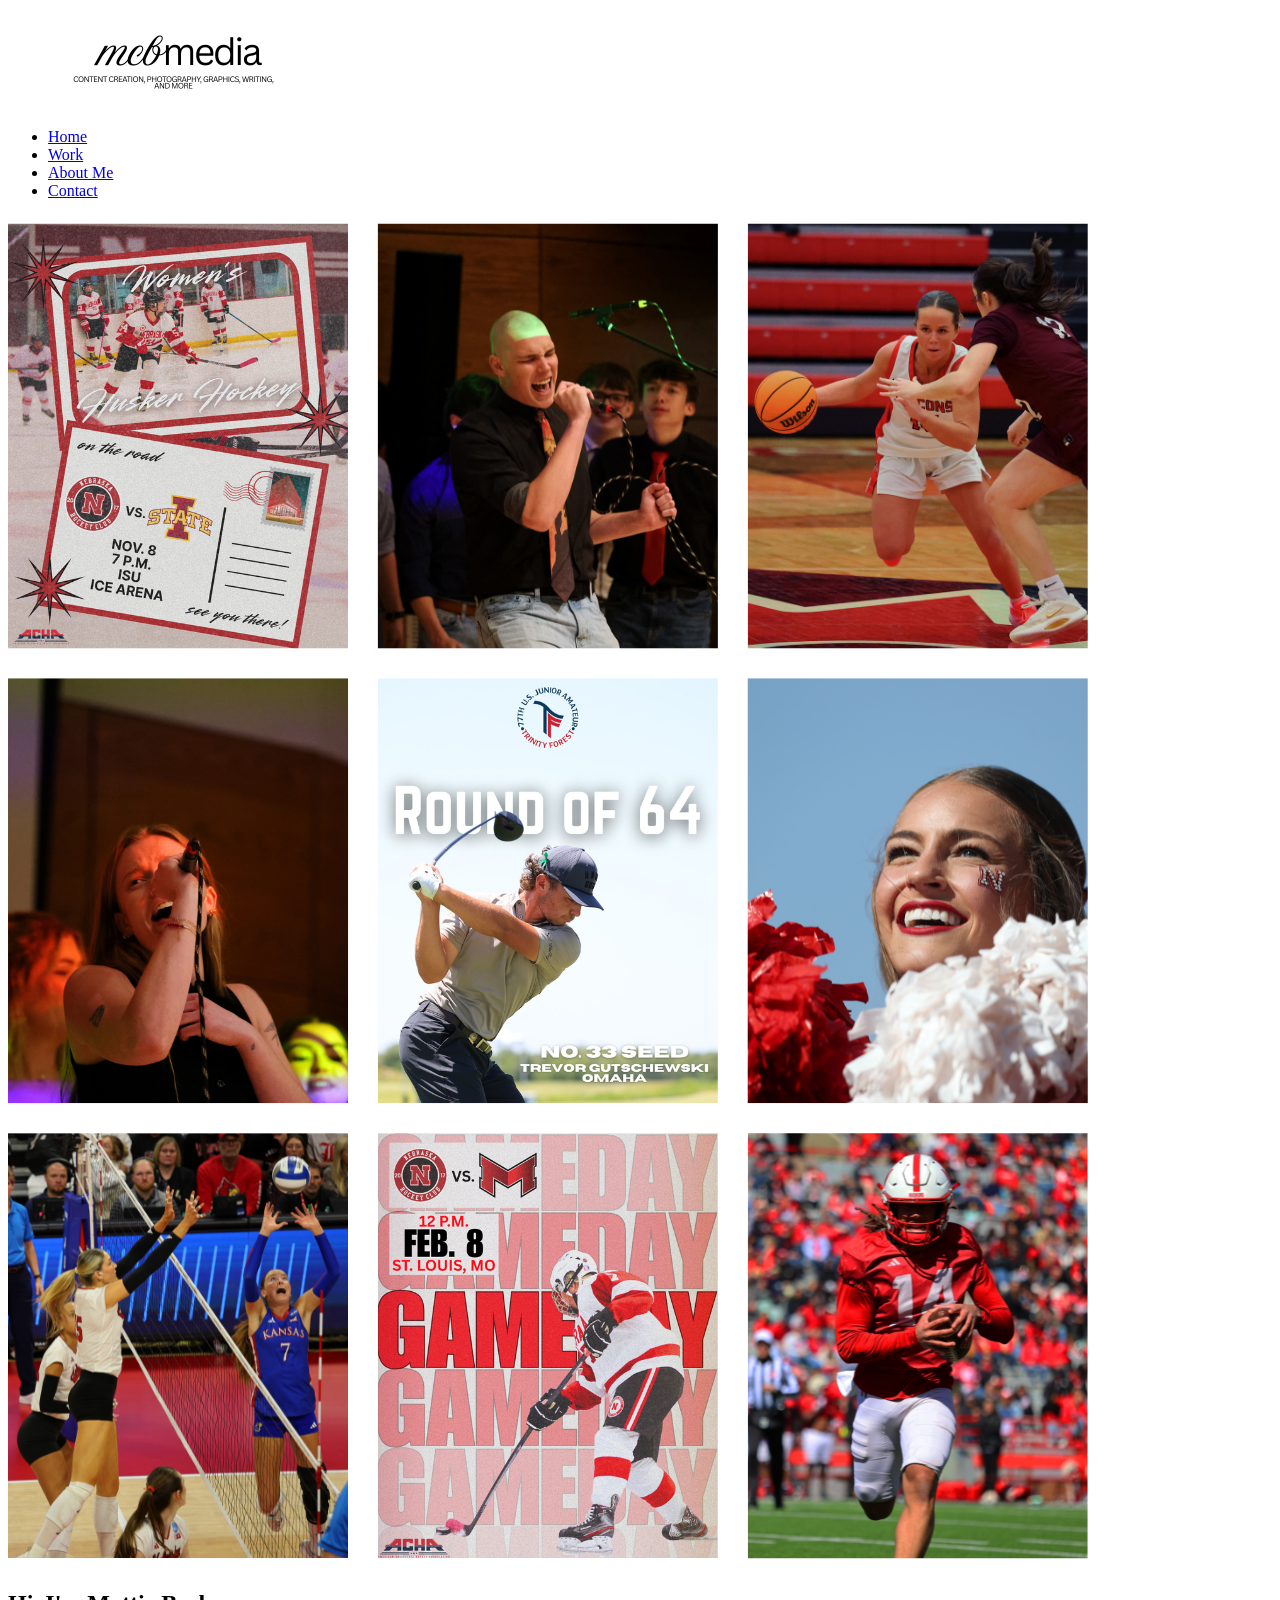
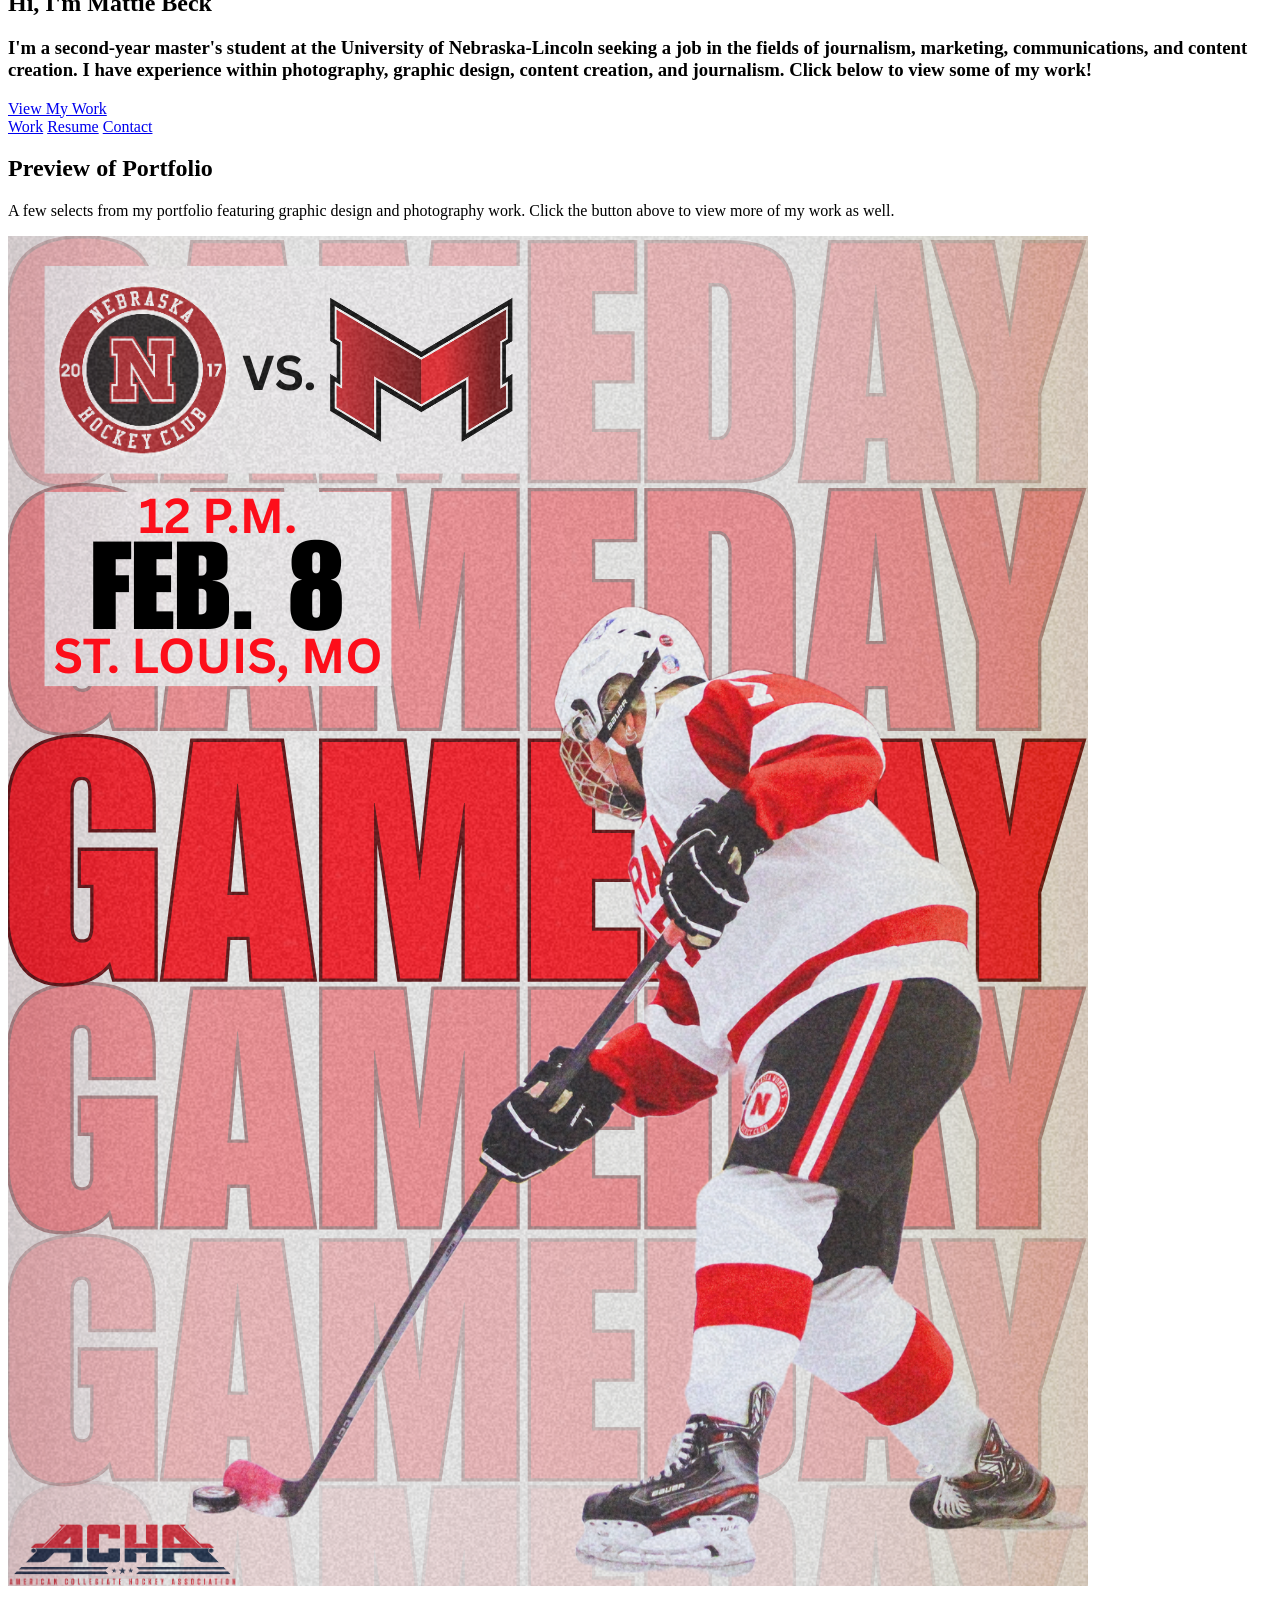
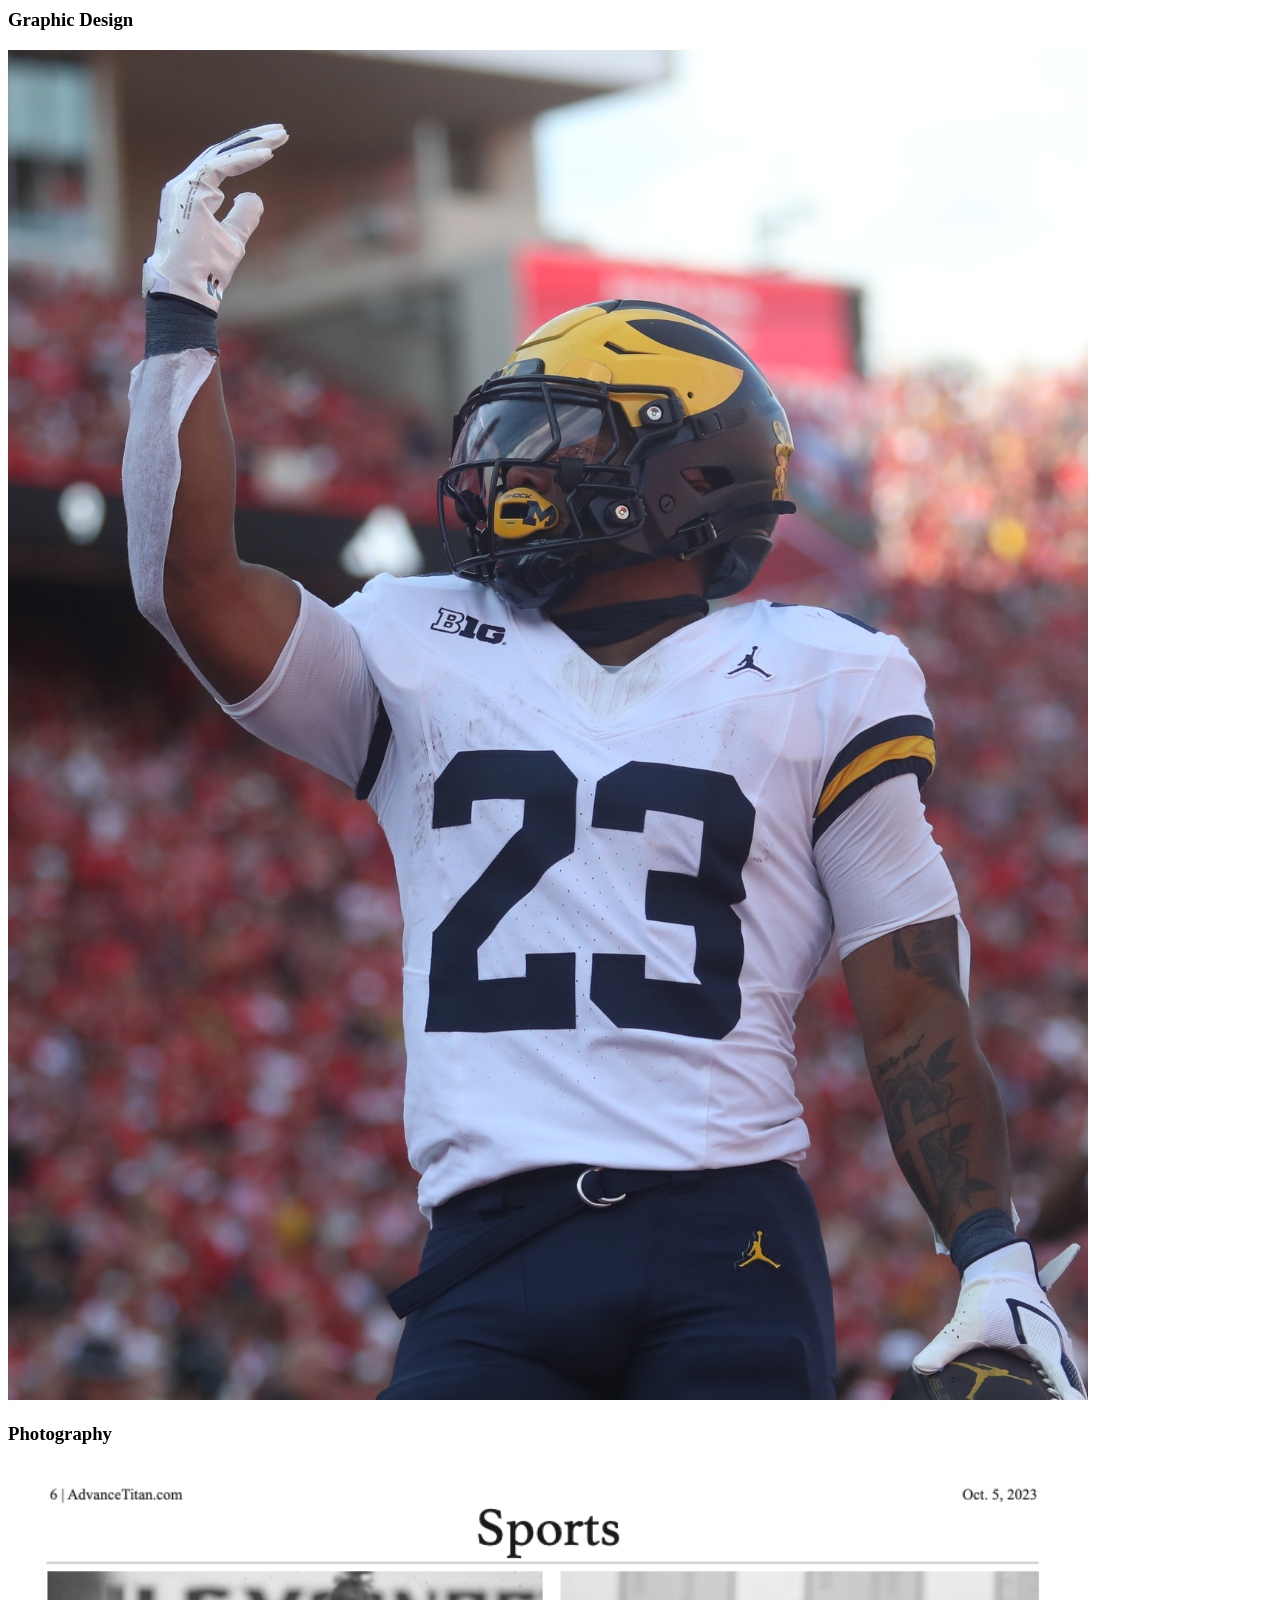
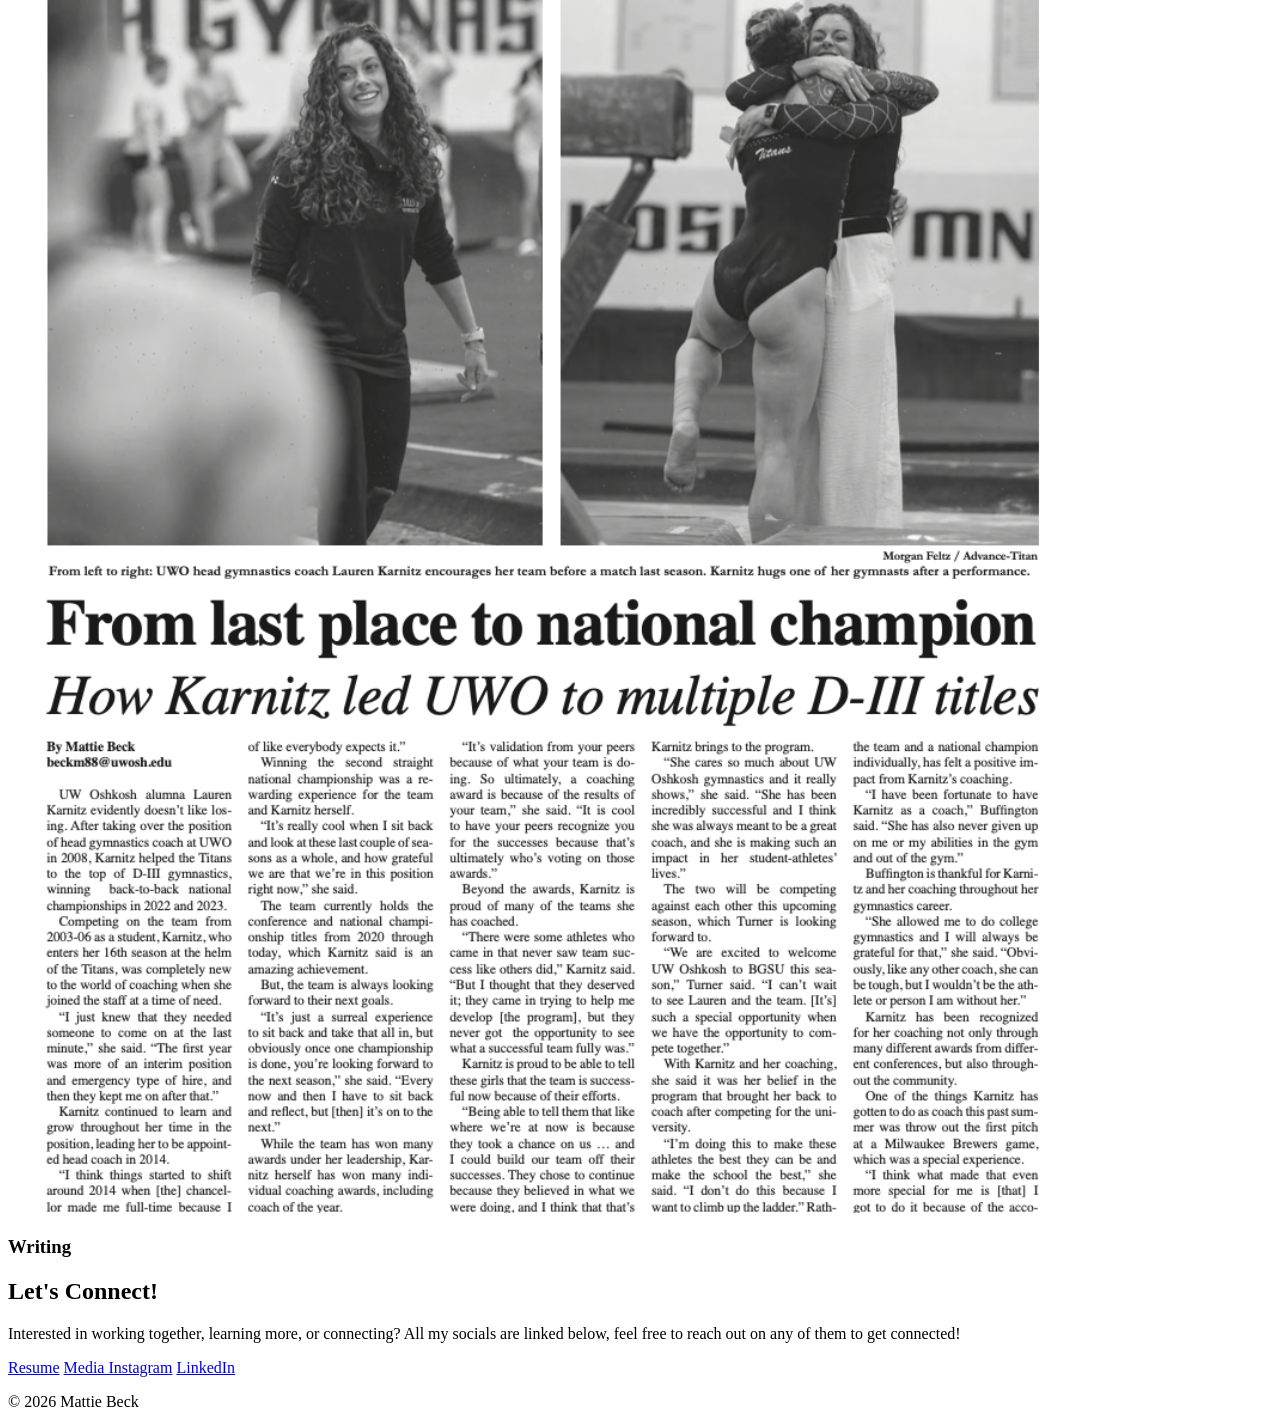
==== index.html @ a944d040 "Portfolio" ====
<!doctype html>
<html lang="en">
<head>
    <meta charset="UTF-8">
    <title>Mattie Beck</title>
    <link rel="stylesheet" href="css/style.css">
</head>
<body>
<div class="container">

<header>
<img src="Images/projectlogo.png" alt="Project Logo">
</header>

<nav>
    <ul>
<li><a href=index.html>Home</a></li>
<li><a href="work.html">Work</a></li>
<li><a href="aboutmecontact.html">About Me</a></li>
<li><a href="contact.html">Contact</a></li>
    </ul>
</nav>

<section class="col-span-8">
<img src="Images/Portfolio Collage.png" alt="portfolio collage">
</section>

<aside class="col-span-4">
    <h1> Hi, I'm Mattie Beck</h1>
    <h3>I'm a second-year master's student at the University of Nebraska-Lincoln seeking a job in the fields of journalism, marketing, communications, and content creation. I have experience within photography, graphic design, content creation, and journalism. Click below to view some of my work! </h3>
    <a href="work.html" class="button">View My Work</a>
</aside>

<section class="button-section">
    <a href="work.html" class="button">Work</a>
    <a href="Resume" class="button">Resume</a>
    <a href="contact.html" class="button">Contact</a>

</section>

<section>
    <div class="preview-title">
    <h1>Preview of Portfolio</h1> 
    <p>A few selects from my portfolio featuring graphic design and photography work. Click the button above to view more of my work as well.</p>
    </div>
</section>

<section class="work-section">
    <div class="card">
    <img src="Images/graphicexample.png" alt="Graphic Design">
    <h3 class="card-title">Graphic Design</h3>
</div>

<div class="card">
    <img src="Images/photoexample.png" alt="Photography">
    <h3 class="card-title">Photography</h3>
</div>

<div class="card">
    <img src="Images/writingexample.png" alt="Writing">
    <h3 class="card-title">Writing</h3>
</div>
</section>

<section>
    <div class="contact-title">
    <h1>Let's Connect!</h1>
    <p>Interested in working together, learning more, or connecting? All my socials are linked below, feel free to reach out on any of them to get connected!</p>
    </div>
</section>

<section class="contact-section">
    <div class="contact-buttons">
    <a href="https://05174cc2-dca2-4498-a7d7-70171cd99b18.filesusr.com/ugd/ea7811_e6e7d0c2e62b44a0a9781599fcd1bac2.pdf" target="_blank" class="button">Resume</a>
    <a href="https://www.instagram.com/mattiecbmedia/" target="_blank" class="button">Media Instagram</a>
    <a href="https://www.linkedin.com/in/madeline-beck-029b84233/" target="_blank" class="button">LinkedIn</a>
    </div>
</section>




<footer>
    <p>&copy; 2026 Mattie Beck</p>
</footer>


</div> <!---- container closes--->
</body>
</html>
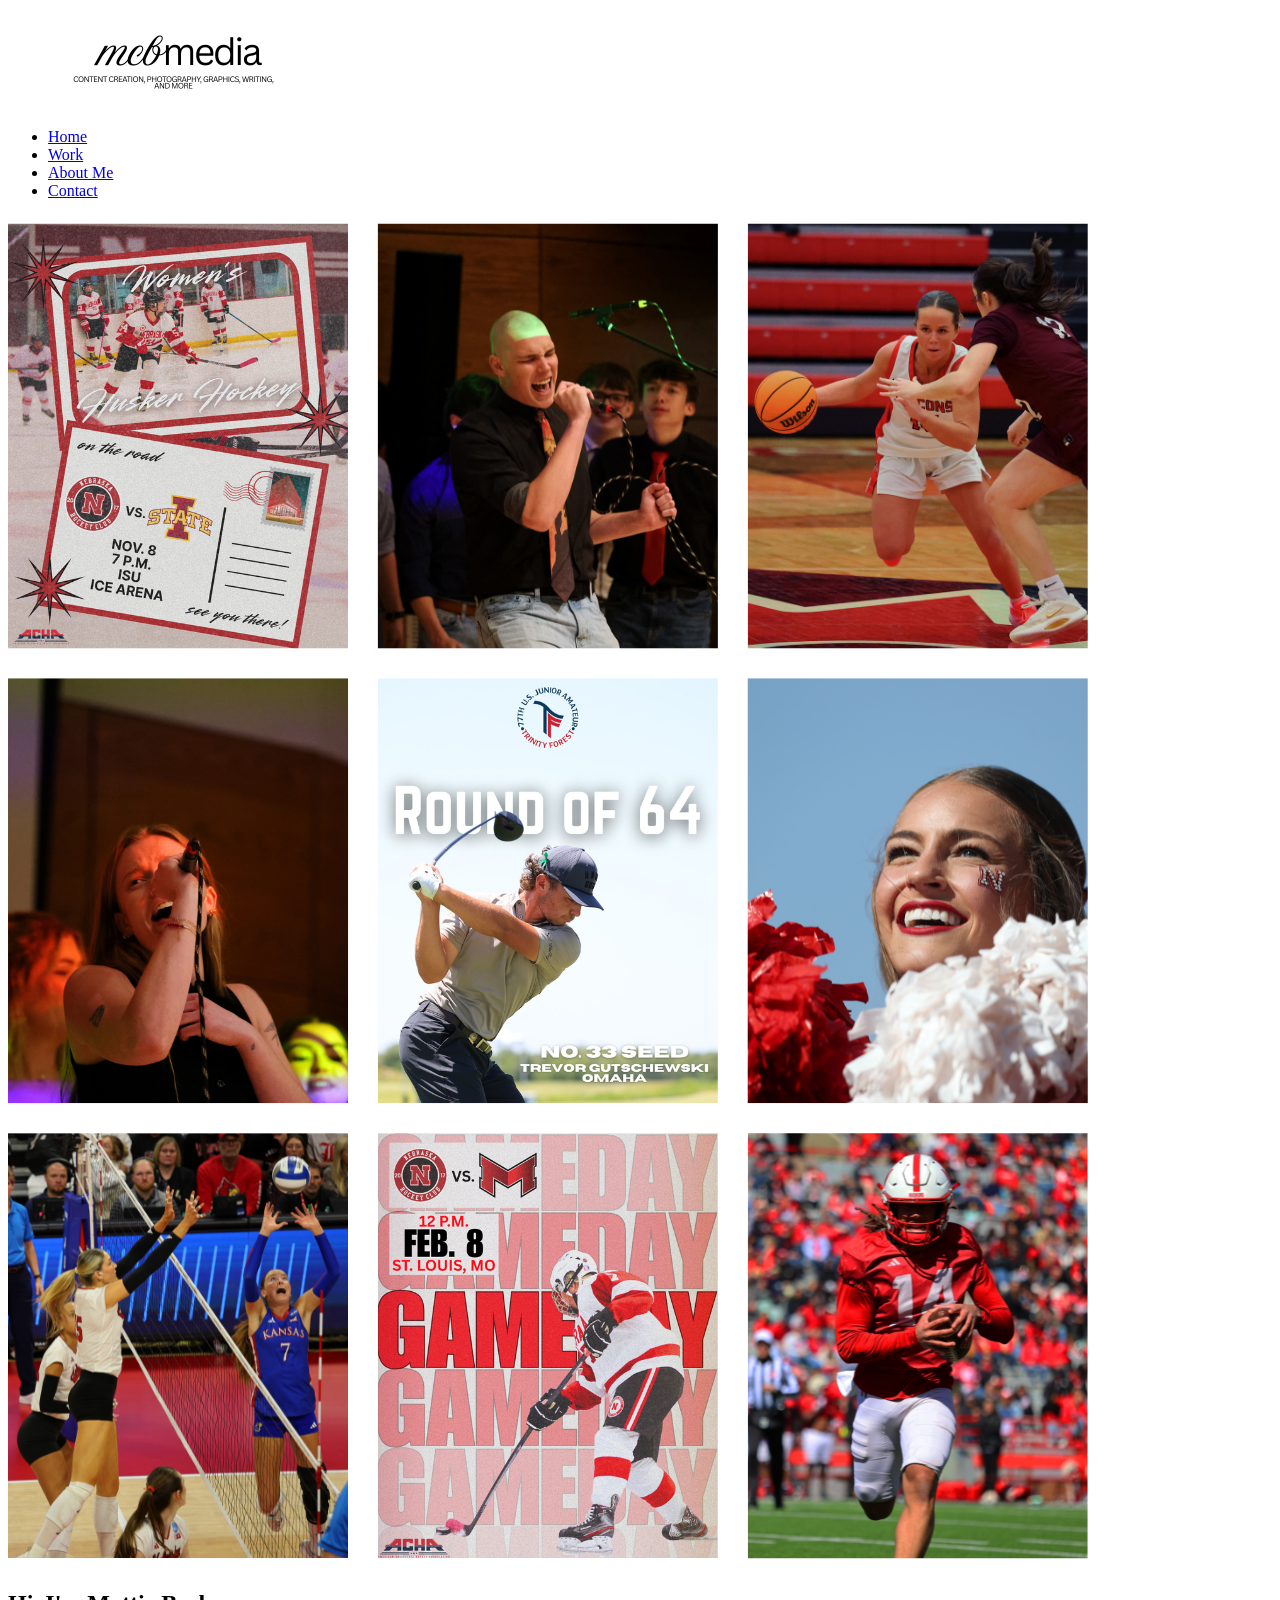
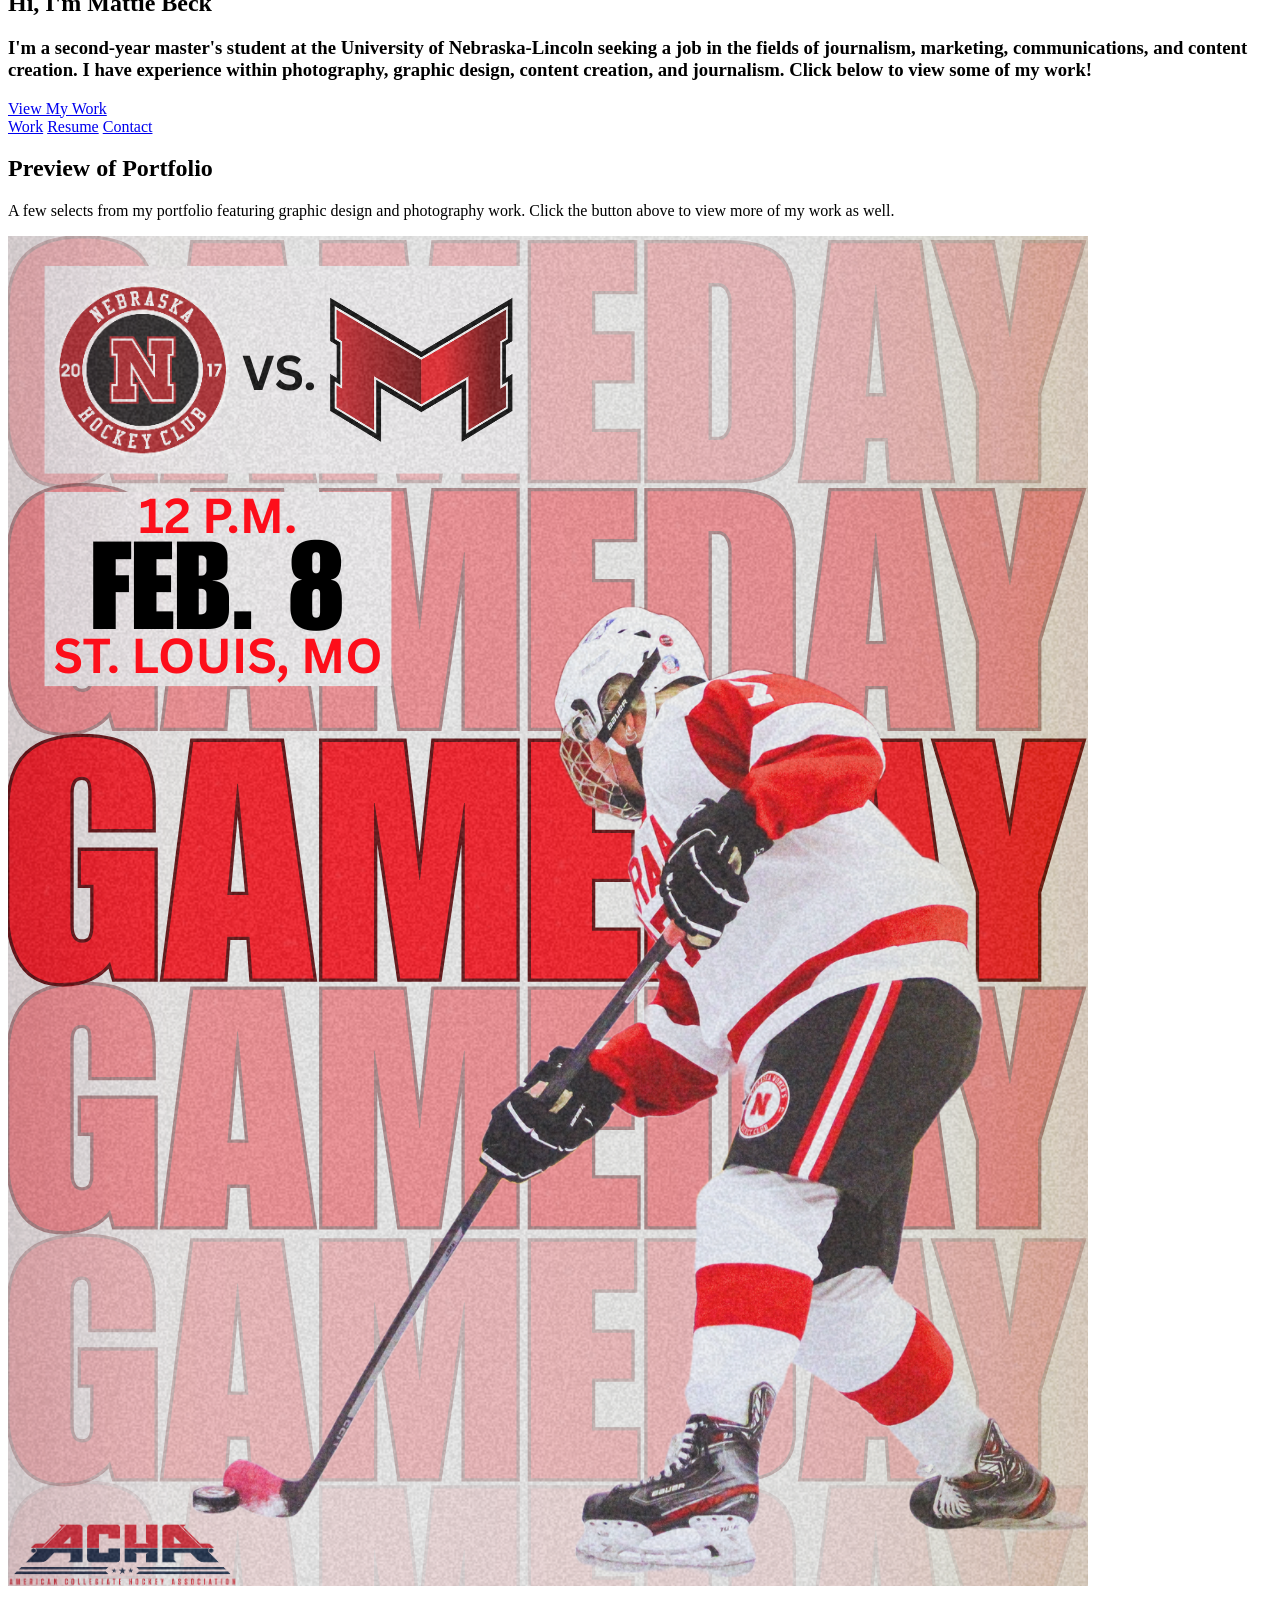
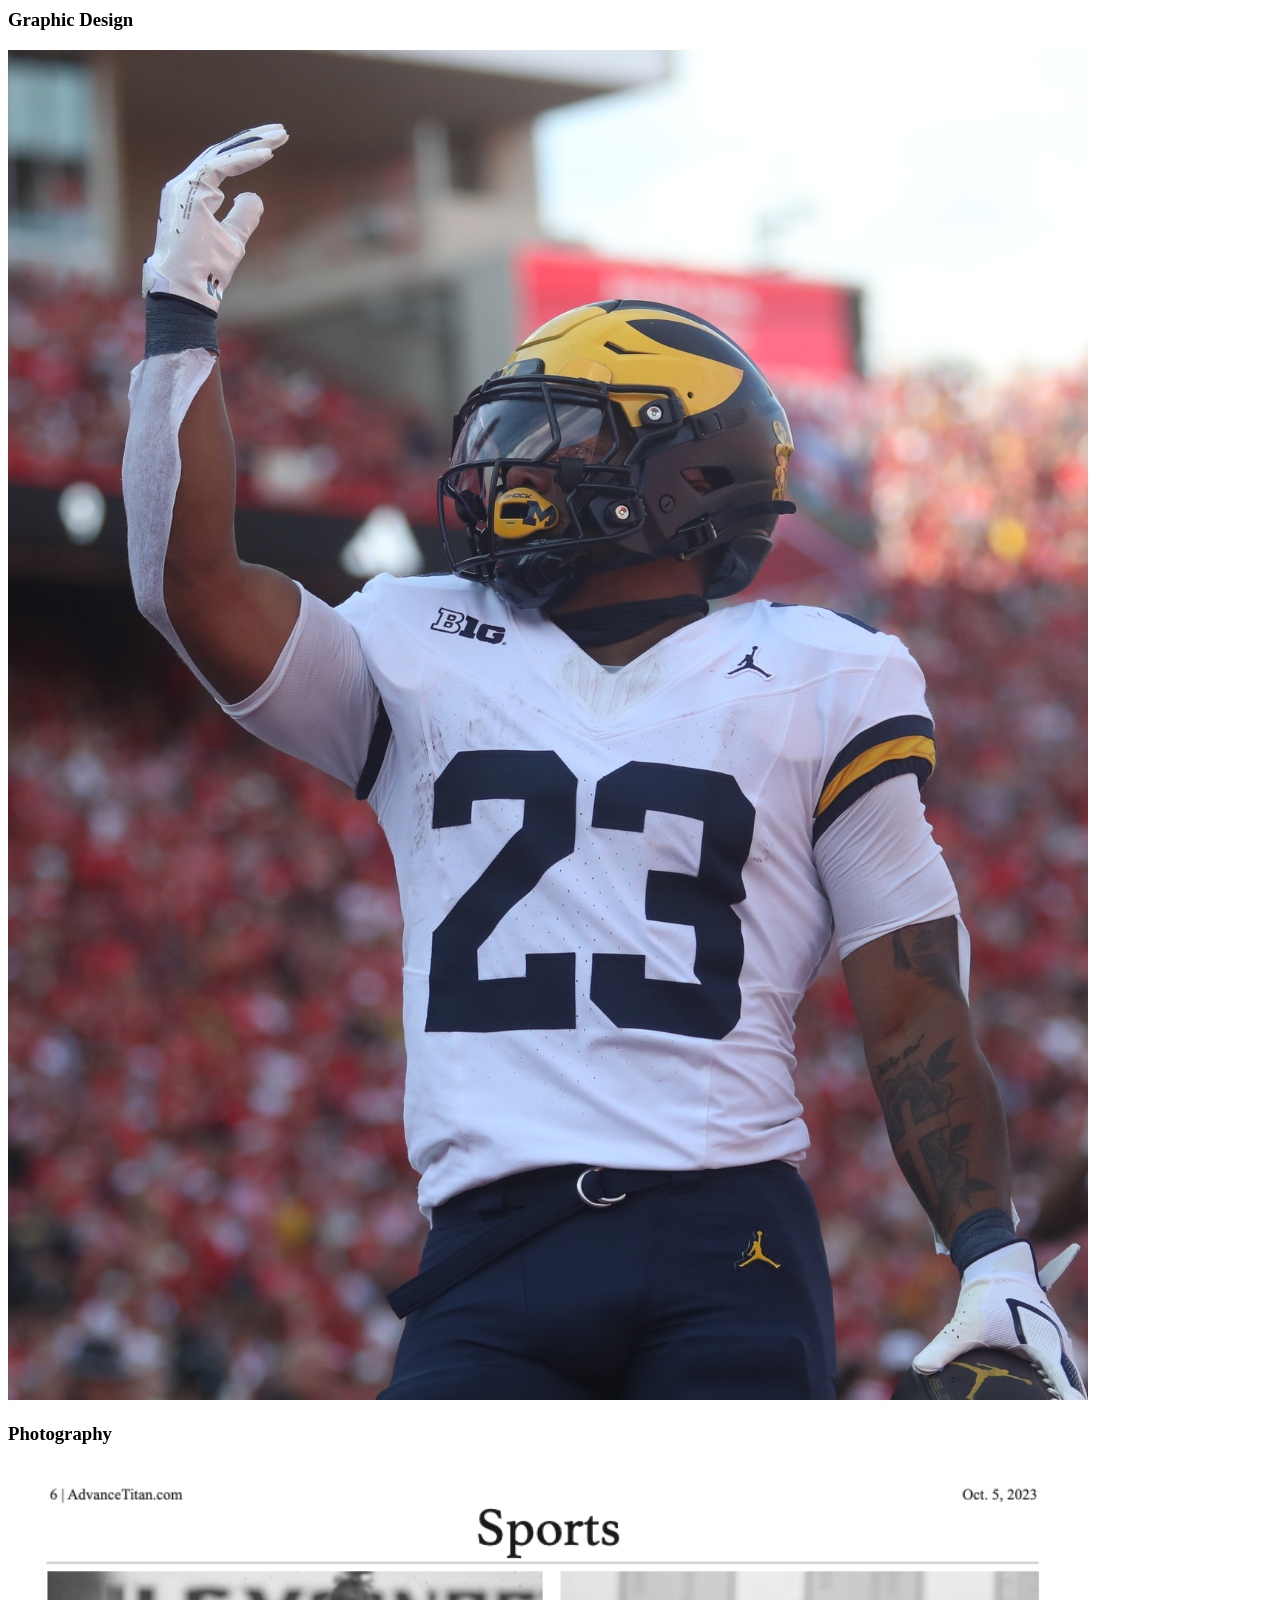
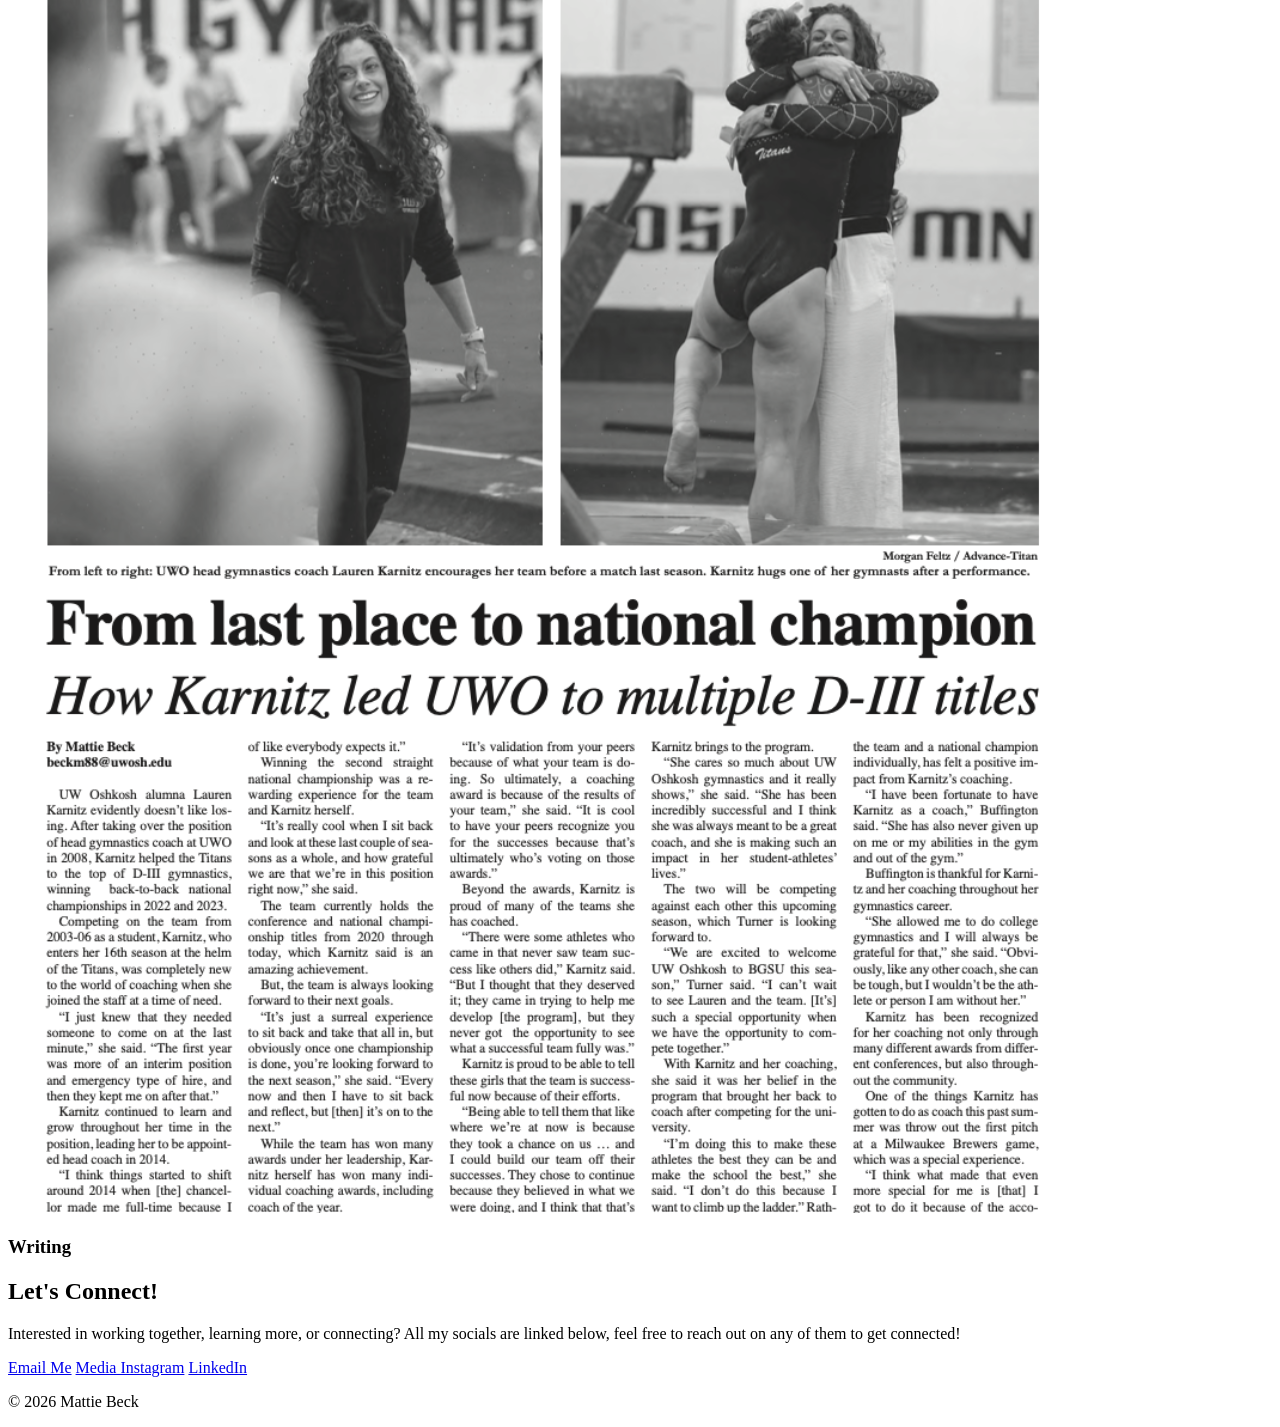
==== commit 3ddbe34c: "updates" ====
--- a/index.html
+++ b/index.html
@@ -71,7 +71,7 @@
 
 <section class="contact-section">
     <div class="contact-buttons">
-    <a href="https://05174cc2-dca2-4498-a7d7-70171cd99b18.filesusr.com/ugd/ea7811_e6e7d0c2e62b44a0a9781599fcd1bac2.pdf" target="_blank" class="button">Resume</a>
+    <a href="mailto:beckcm21@gmail.com" class="button">Email Me</a>
     <a href="https://www.instagram.com/mattiecbmedia/" target="_blank" class="button">Media Instagram</a>
     <a href="https://www.linkedin.com/in/madeline-beck-029b84233/" target="_blank" class="button">LinkedIn</a>
     </div>
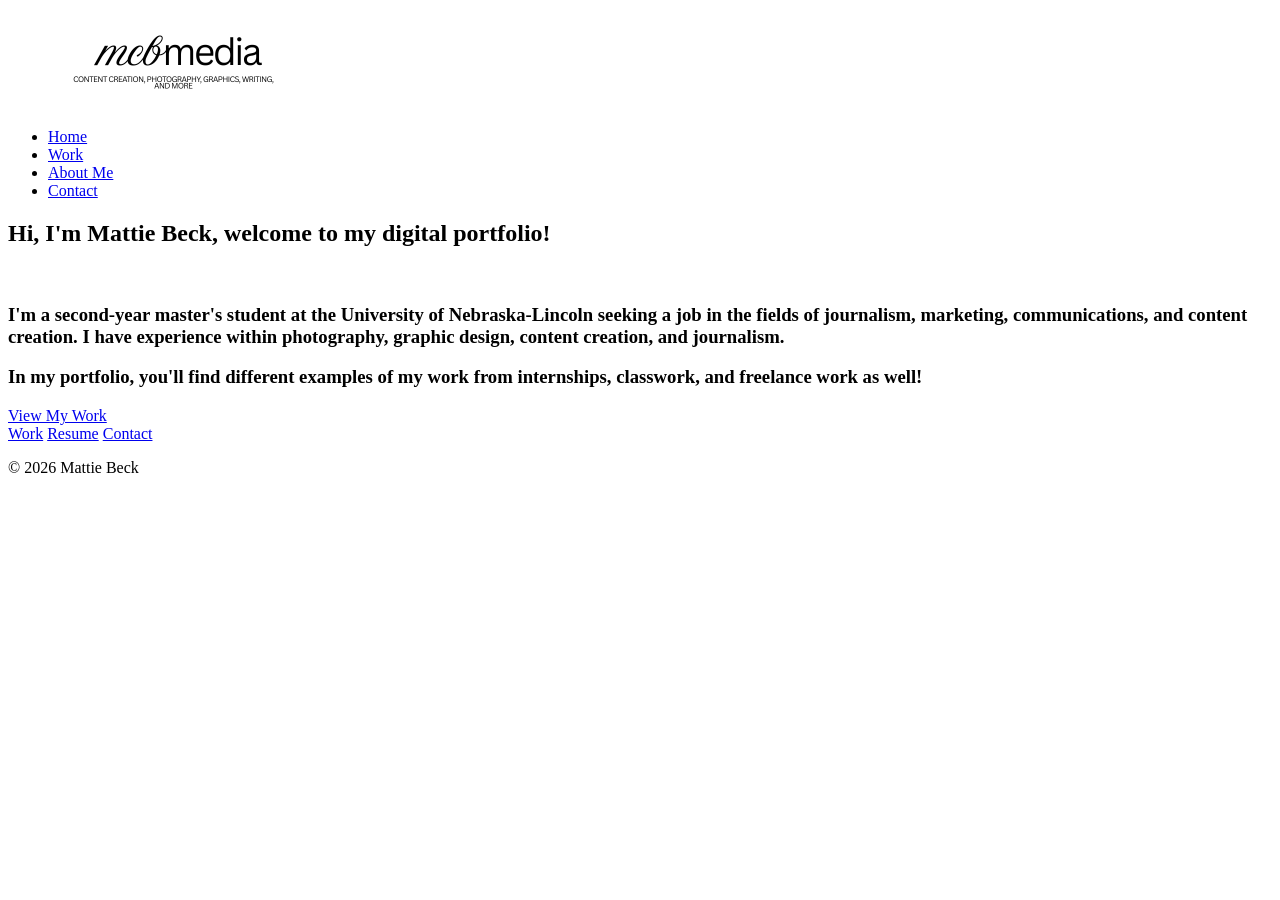
==== commit 6f074648: "updates" ====
--- a/index.html
+++ b/index.html
@@ -21,15 +21,14 @@
     </ul>
 </nav>
 
-<section class="col-span-8">
-<img src="Images/Portfolio Collage.png" alt="portfolio collage">
+<section class="portfolio-title">
+    <h1> Hi, I'm Mattie Beck, welcome to my digital portfolio!</h1>
+    <br>
+    <h3>I'm a second-year master's student at the University of Nebraska-Lincoln seeking a job in the fields of journalism, marketing, communications, and content creation. I have experience within photography, graphic design, content creation, and journalism. </h3>
+    <h3>In my portfolio, you'll find different examples of my work from internships, classwork, and freelance work as well!</h3>
+    <a href="work.html" class="button">View My Work</a>
 </section>
 
-<aside class="col-span-4">
-    <h1> Hi, I'm Mattie Beck</h1>
-    <h3>I'm a second-year master's student at the University of Nebraska-Lincoln seeking a job in the fields of journalism, marketing, communications, and content creation. I have experience within photography, graphic design, content creation, and journalism. Click below to view some of my work! </h3>
-    <a href="work.html" class="button">View My Work</a>
-</aside>
 
 <section class="button-section">
     <a href="work.html" class="button">Work</a>
@@ -37,47 +36,6 @@
     <a href="contact.html" class="button">Contact</a>
 
 </section>
-
-<section>
-    <div class="preview-title">
-    <h1>Preview of Portfolio</h1> 
-    <p>A few selects from my portfolio featuring graphic design and photography work. Click the button above to view more of my work as well.</p>
-    </div>
-</section>
-
-<section class="work-section">
-    <div class="card">
-    <img src="Images/graphicexample.png" alt="Graphic Design">
-    <h3 class="card-title">Graphic Design</h3>
-</div>
-
-<div class="card">
-    <img src="Images/photoexample.png" alt="Photography">
-    <h3 class="card-title">Photography</h3>
-</div>
-
-<div class="card">
-    <img src="Images/writingexample.png" alt="Writing">
-    <h3 class="card-title">Writing</h3>
-</div>
-</section>
-
-<section>
-    <div class="contact-title">
-    <h1>Let's Connect!</h1>
-    <p>Interested in working together, learning more, or connecting? All my socials are linked below, feel free to reach out on any of them to get connected!</p>
-    </div>
-</section>
-
-<section class="contact-section">
-    <div class="contact-buttons">
-    <a href="mailto:beckcm21@gmail.com" class="button">Email Me</a>
-    <a href="https://www.instagram.com/mattiecbmedia/" target="_blank" class="button">Media Instagram</a>
-    <a href="https://www.linkedin.com/in/madeline-beck-029b84233/" target="_blank" class="button">LinkedIn</a>
-    </div>
-</section>
-
-
 
 
 <footer>
